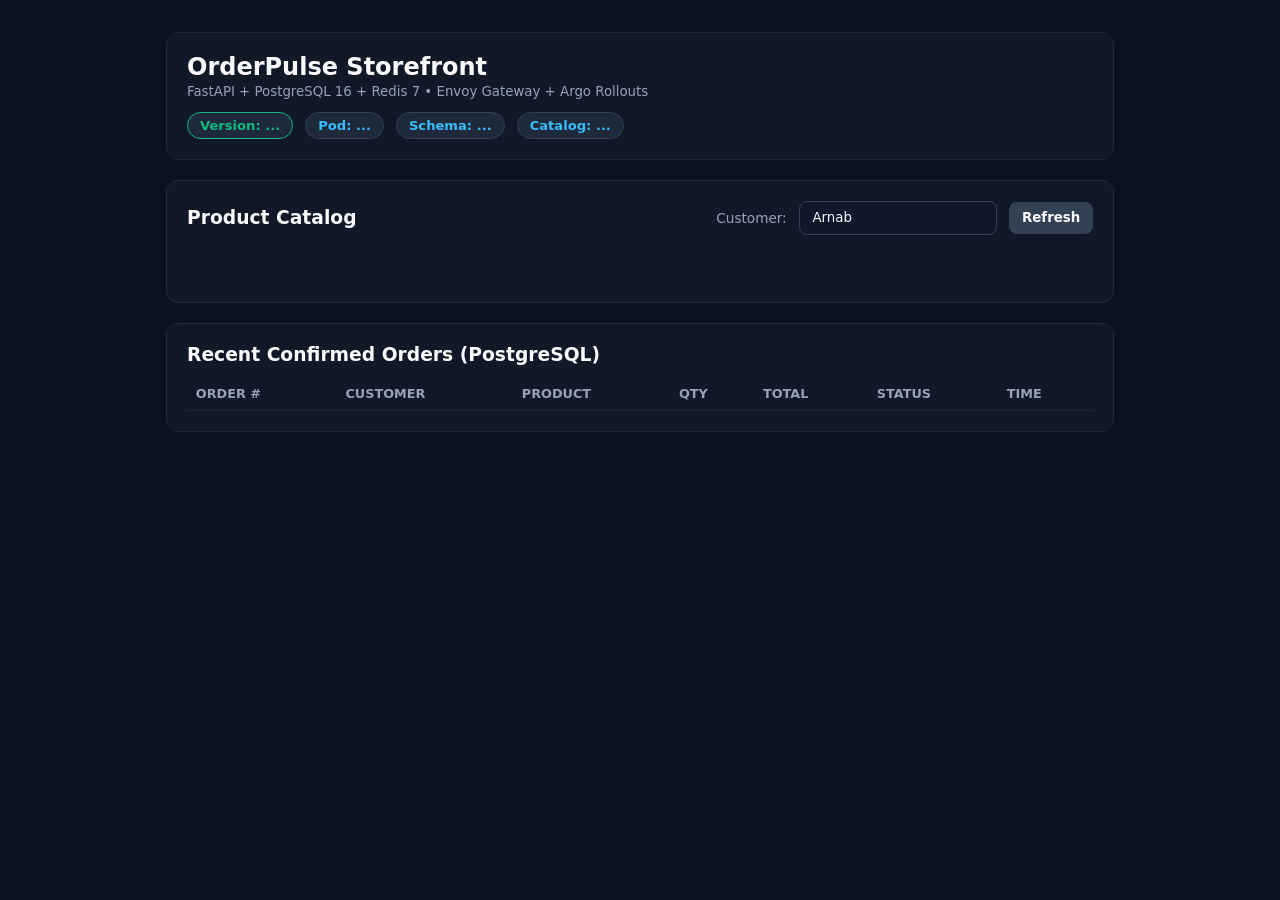
==== app/static/index.html @ b2475e76 "feat: OrderPulse FastAPI+Postgres+Redis app, AWS Terraform k3s, Gateway API HTTPS, CI/CD" ====
<!DOCTYPE html>
<html lang="en">
<head>
  <meta charset="UTF-8" />
  <meta name="viewport" content="width=device-width, initial-scale=1.0" />
  <title>OrderPulse • Stateful Storefront</title>
  <style>
    :root { --bg: #0b1120; --card: #111827; --border: #1f2937; --accent: #10b981; --text: #f8fafc; --muted: #94a3b8; }
    * { box-sizing: border-box; font-family: system-ui, -apple-system, sans-serif; }
    body { background: var(--bg); color: var(--text); max-width: 980px; margin: 2rem auto; padding: 0 1rem; }
    .card { background: var(--card); border: 1px solid var(--border); border-radius: 12px; padding: 1.25rem; margin-bottom: 1.25rem; }
    .row { display: flex; justify-content: space-between; align-items: center; flex-wrap: wrap; gap: 0.75rem; }
    .pill { background: #1e293b; border: 1px solid #334155; color: #38bdf8; padding: 0.3rem 0.75rem; border-radius: 999px; font-size: 0.82rem; font-weight: 600; }
    .pill.ver { color: var(--accent); border-color: var(--accent); }
    .grid { display: grid; grid-template-columns: repeat(auto-fit, minmax(210px, 1fr)); gap: 1rem; margin-top: 1rem; }
    .product { background: #0f172a; border: 1px solid #1e293b; border-radius: 10px; padding: 1rem; display: flex; flex-direction: column; gap: 0.5rem; }
    .price { font-size: 1.2rem; font-weight: 800; color: var(--accent); }
    input, button { padding: 0.55rem 0.8rem; border-radius: 8px; border: 1px solid #334155; background: #0f172a; color: var(--text); }
    button { background: var(--accent); color: #052e16; border: none; font-weight: 700; cursor: pointer; }
    button:hover { opacity: 0.9; }
    table { width: 100%; border-collapse: collapse; margin-top: 0.75rem; font-size: 0.9rem; }
    th, td { text-align: left; padding: 0.55rem; border-bottom: 1px solid var(--border); }
    th { color: var(--muted); font-size: 0.8rem; text-transform: uppercase; }
    #toast { margin-top: 0.75rem; font-size: 0.88rem; color: #38bdf8; min-height: 1.2rem; }
  </style>
</head>
<body>
  <div class="card row">
    <div>
      <h2 style="margin:0;">OrderPulse Storefront</h2>
      <small style="color:var(--muted);">FastAPI + PostgreSQL 16 + Redis 7 • Envoy Gateway + Argo Rollouts</small>
    </div>
    <div class="row">
      <span class="pill ver" id="verBadge">Version: ...</span>
      <span class="pill" id="podBadge">Pod: ...</span>
      <span class="pill" id="dbBadge">Schema: ...</span>
      <span class="pill" id="cacheBadge">Catalog: ...</span>
    </div>
  </div>

  <div class="card">
    <div class="row">
      <h3 style="margin:0;">Product Catalog</h3>
      <div class="row">
        <label style="color:var(--muted); font-size:0.85rem;">Customer:</label>
        <input id="customerName" value="Arnab" />
        <button id="refreshBtn" type="button" style="background:#334155; color:#f8fafc;">Refresh</button>
      </div>
    </div>
    <div class="grid" id="productsGrid"></div>
    <div id="toast"></div>
  </div>

  <div class="card">
    <h3 style="margin:0;">Recent Confirmed Orders (PostgreSQL)</h3>
    <table>
      <thead>
        <tr><th>Order #</th><th>Customer</th><th>Product</th><th>Qty</th><th>Total</th><th>Status</th><th>Time</th></tr>
      </thead>
      <tbody id="ordersBody"></tbody>
    </table>
  </div>

  <script>
    const esc = (s) => String(s).replace(/[&<>"']/g, m => ({'&':'&amp;','<':'&lt;','>':'&gt;','"':'&quot;',"'":'&#39;'}[m]));

    async function loadAll() {
      const [vRes, pRes, oRes] = await Promise.all([
        fetch('/api/version'), fetch('/api/products'), fetch('/api/orders')
      ]);
      const [ver, prod, ord] = await Promise.all([vRes.json(), pRes.json(), oRes.json()]);

      document.getElementById('verBadge').textContent = `Version: ${ver.version}`;
      document.getElementById('podBadge').textContent = `Pod: ${prod.pod}`;
      document.getElementById('dbBadge').textContent = `Migration: ${ver.db_revision}`;
      document.getElementById('cacheBadge').textContent = `Catalog Source: ${prod.source}`;

      document.getElementById('productsGrid').innerHTML = (prod.products || []).map(p => `
        <div class="product">
          <div style="font-weight:700;">${esc(p.name)}</div>
          <div style="font-size:0.8rem; color:var(--muted);">SKU: ${esc(p.sku)} • Stock: ${p.stock.toLocaleString()}</div>
          <div class="price">$${(p.price_cents / 100).toFixed(2)}</div>
          <button onclick="buy(${p.id})">Buy Now (1x)</button>
        </div>
      `).join('');

      document.getElementById('ordersBody').innerHTML = (ord.orders || []).map(o => `
        <tr>
          <td>#${o.id}</td>
          <td>${esc(o.customer_name)}</td>
          <td>${esc(o.product_name)}</td>
          <td>${o.quantity}</td>
          <td>$${(o.total_cents / 100).toFixed(2)}</td>
          <td style="color:#10b981; font-weight:700;">${esc(o.status)}</td>
          <td style="color:var(--muted);">${new Date(o.created_at).toLocaleTimeString()}</td>
        </tr>
      `).join('');
    }

    async function buy(productId) {
      const customer = document.getElementById('customerName').value.trim() || 'Guest';
      const toast = document.getElementById('toast');
      toast.textContent = 'Processing transaction...';
      const res = await fetch('/api/orders', {
        method: 'POST',
        headers: { 'Content-Type': 'application/json', 'Idempotency-Key': crypto.randomUUID() },
        body: JSON.stringify({ product_id: productId, customer_name: customer, quantity: 1 }),
      });
      const data = await res.json();
      if (res.ok) {
        toast.textContent = `Order #${data.id} confirmed by ${data.version} on pod ${data.pod}!`;
      } else {
        toast.textContent = `Error (${res.status}): ${data.error || data.detail}`;
      }
      loadAll();
    }

    document.getElementById('refreshBtn').addEventListener('click', loadAll);
    loadAll();
  </script>
</body>
</html>
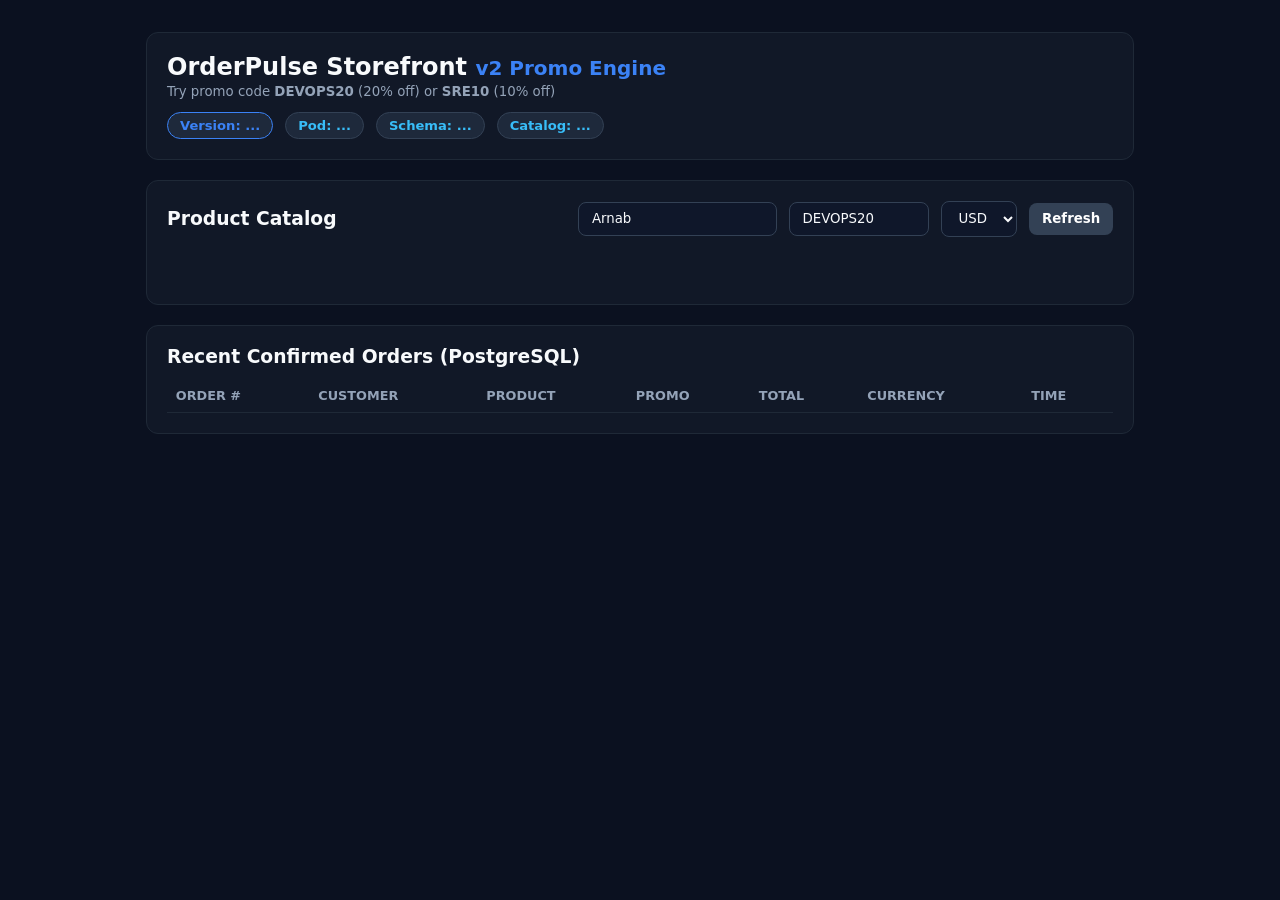
==== commit f3059d2b: "feat(v2.0.0): update storefront UI to v2 promo & set k6 rate to 30 req/s" ====
--- a/app/static/index.html
+++ b/app/static/index.html
@@ -3,11 +3,11 @@
 <head>
   <meta charset="UTF-8" />
   <meta name="viewport" content="width=device-width, initial-scale=1.0" />
-  <title>OrderPulse • Stateful Storefront</title>
+  <title>OrderPulse v2 • Promo & Multi-Currency Storefront</title>
   <style>
-    :root { --bg: #0b1120; --card: #111827; --border: #1f2937; --accent: #10b981; --text: #f8fafc; --muted: #94a3b8; }
+    :root { --bg: #0b1120; --card: #111827; --border: #1f2937; --accent: #3b82f6; --text: #f8fafc; --muted: #94a3b8; }
     * { box-sizing: border-box; font-family: system-ui, -apple-system, sans-serif; }
-    body { background: var(--bg); color: var(--text); max-width: 980px; margin: 2rem auto; padding: 0 1rem; }
+    body { background: var(--bg); color: var(--text); max-width: 1020px; margin: 2rem auto; padding: 0 1rem; }
     .card { background: var(--card); border: 1px solid var(--border); border-radius: 12px; padding: 1.25rem; margin-bottom: 1.25rem; }
     .row { display: flex; justify-content: space-between; align-items: center; flex-wrap: wrap; gap: 0.75rem; }
     .pill { background: #1e293b; border: 1px solid #334155; color: #38bdf8; padding: 0.3rem 0.75rem; border-radius: 999px; font-size: 0.82rem; font-weight: 600; }
@@ -15,9 +15,8 @@
     .grid { display: grid; grid-template-columns: repeat(auto-fit, minmax(210px, 1fr)); gap: 1rem; margin-top: 1rem; }
     .product { background: #0f172a; border: 1px solid #1e293b; border-radius: 10px; padding: 1rem; display: flex; flex-direction: column; gap: 0.5rem; }
     .price { font-size: 1.2rem; font-weight: 800; color: var(--accent); }
-    input, button { padding: 0.55rem 0.8rem; border-radius: 8px; border: 1px solid #334155; background: #0f172a; color: var(--text); }
-    button { background: var(--accent); color: #052e16; border: none; font-weight: 700; cursor: pointer; }
-    button:hover { opacity: 0.9; }
+    input, select, button { padding: 0.55rem 0.8rem; border-radius: 8px; border: 1px solid #334155; background: #0f172a; color: var(--text); }
+    button { background: var(--accent); color: #fff; border: none; font-weight: 700; cursor: pointer; }
     table { width: 100%; border-collapse: collapse; margin-top: 0.75rem; font-size: 0.9rem; }
     th, td { text-align: left; padding: 0.55rem; border-bottom: 1px solid var(--border); }
     th { color: var(--muted); font-size: 0.8rem; text-transform: uppercase; }
@@ -27,8 +26,8 @@
 <body>
   <div class="card row">
     <div>
-      <h2 style="margin:0;">OrderPulse Storefront</h2>
-      <small style="color:var(--muted);">FastAPI + PostgreSQL 16 + Redis 7 • Envoy Gateway + Argo Rollouts</small>
+      <h2 style="margin:0;">OrderPulse Storefront <small style="color:var(--accent);">v2 Promo Engine</small></h2>
+      <small style="color:var(--muted);">Try promo code <strong>DEVOPS20</strong> (20% off) or <strong>SRE10</strong> (10% off)</small>
     </div>
     <div class="row">
       <span class="pill ver" id="verBadge">Version: ...</span>
@@ -42,9 +41,10 @@
     <div class="row">
       <h3 style="margin:0;">Product Catalog</h3>
       <div class="row">
-        <label style="color:var(--muted); font-size:0.85rem;">Customer:</label>
-        <input id="customerName" value="Arnab" />
-        <button id="refreshBtn" type="button" style="background:#334155; color:#f8fafc;">Refresh</button>
+        <input id="customerName" value="Arnab" placeholder="Customer" />
+        <input id="promoCode" value="DEVOPS20" placeholder="Promo (DEVOPS20)" style="width:140px;" />
+        <select id="currency"><option>USD</option><option>INR</option><option>EUR</option></select>
+        <button id="refreshBtn" type="button" style="background:#334155;">Refresh</button>
       </div>
     </div>
     <div class="grid" id="productsGrid"></div>
@@ -55,14 +55,14 @@
     <h3 style="margin:0;">Recent Confirmed Orders (PostgreSQL)</h3>
     <table>
       <thead>
-        <tr><th>Order #</th><th>Customer</th><th>Product</th><th>Qty</th><th>Total</th><th>Status</th><th>Time</th></tr>
+        <tr><th>Order #</th><th>Customer</th><th>Product</th><th>Promo</th><th>Total</th><th>Currency</th><th>Time</th></tr>
       </thead>
       <tbody id="ordersBody"></tbody>
     </table>
   </div>
 
   <script>
-    const esc = (s) => String(s).replace(/[&<>"']/g, m => ({'&':'&amp;','<':'&lt;','>':'&gt;','"':'&quot;',"'":'&#39;'}[m]));
+    const esc = (s) => String(s ?? '').replace(/[&<>"']/g, m => ({'&':'&amp;','<':'&lt;','>':'&gt;','"':'&quot;',"'":'&#39;'}[m]));
 
     async function loadAll() {
       const [vRes, pRes, oRes] = await Promise.all([
@@ -73,7 +73,7 @@
       document.getElementById('verBadge').textContent = `Version: ${ver.version}`;
       document.getElementById('podBadge').textContent = `Pod: ${prod.pod}`;
       document.getElementById('dbBadge').textContent = `Migration: ${ver.db_revision}`;
-      document.getElementById('cacheBadge').textContent = `Catalog Source: ${prod.source}`;
+      document.getElementById('cacheBadge').textContent = `Catalog: ${prod.source}`;
 
       document.getElementById('productsGrid').innerHTML = (prod.products || []).map(p => `
         <div class="product">
@@ -89,29 +89,32 @@
           <td>#${o.id}</td>
           <td>${esc(o.customer_name)}</td>
           <td>${esc(o.product_name)}</td>
-          <td>${o.quantity}</td>
+          <td>${o.promo_code ? `<strong style="color:#38bdf8;">${esc(o.promo_code)}</strong> (-$${(o.discount_cents/100).toFixed(2)})` : '-'}</td>
           <td>$${(o.total_cents / 100).toFixed(2)}</td>
-          <td style="color:#10b981; font-weight:700;">${esc(o.status)}</td>
+          <td>${esc(o.currency || 'USD')}</td>
           <td style="color:var(--muted);">${new Date(o.created_at).toLocaleTimeString()}</td>
         </tr>
       `).join('');
     }
 
     async function buy(productId) {
-      const customer = document.getElementById('customerName').value.trim() || 'Guest';
       const toast = document.getElementById('toast');
       toast.textContent = 'Processing transaction...';
       const res = await fetch('/api/orders', {
         method: 'POST',
         headers: { 'Content-Type': 'application/json', 'Idempotency-Key': crypto.randomUUID() },
-        body: JSON.stringify({ product_id: productId, customer_name: customer, quantity: 1 }),
+        body: JSON.stringify({
+          product_id: productId,
+          customer_name: document.getElementById('customerName').value.trim() || 'Guest',
+          quantity: 1,
+          currency: document.getElementById('currency').value,
+          promo_code: document.getElementById('promoCode').value.trim() || null,
+        }),
       });
       const data = await res.json();
-      if (res.ok) {
-        toast.textContent = `Order #${data.id} confirmed by ${data.version} on pod ${data.pod}!`;
-      } else {
-        toast.textContent = `Error (${res.status}): ${data.error || data.detail}`;
-      }
+      toast.textContent = res.ok
+        ? `Order #${data.id} confirmed by ${data.version} on pod ${data.pod} (saved $${((data.discount_cents||0)/100).toFixed(2)})!`
+        : `Error (${res.status}): ${data.error || data.detail}`;
       loadAll();
     }
 
